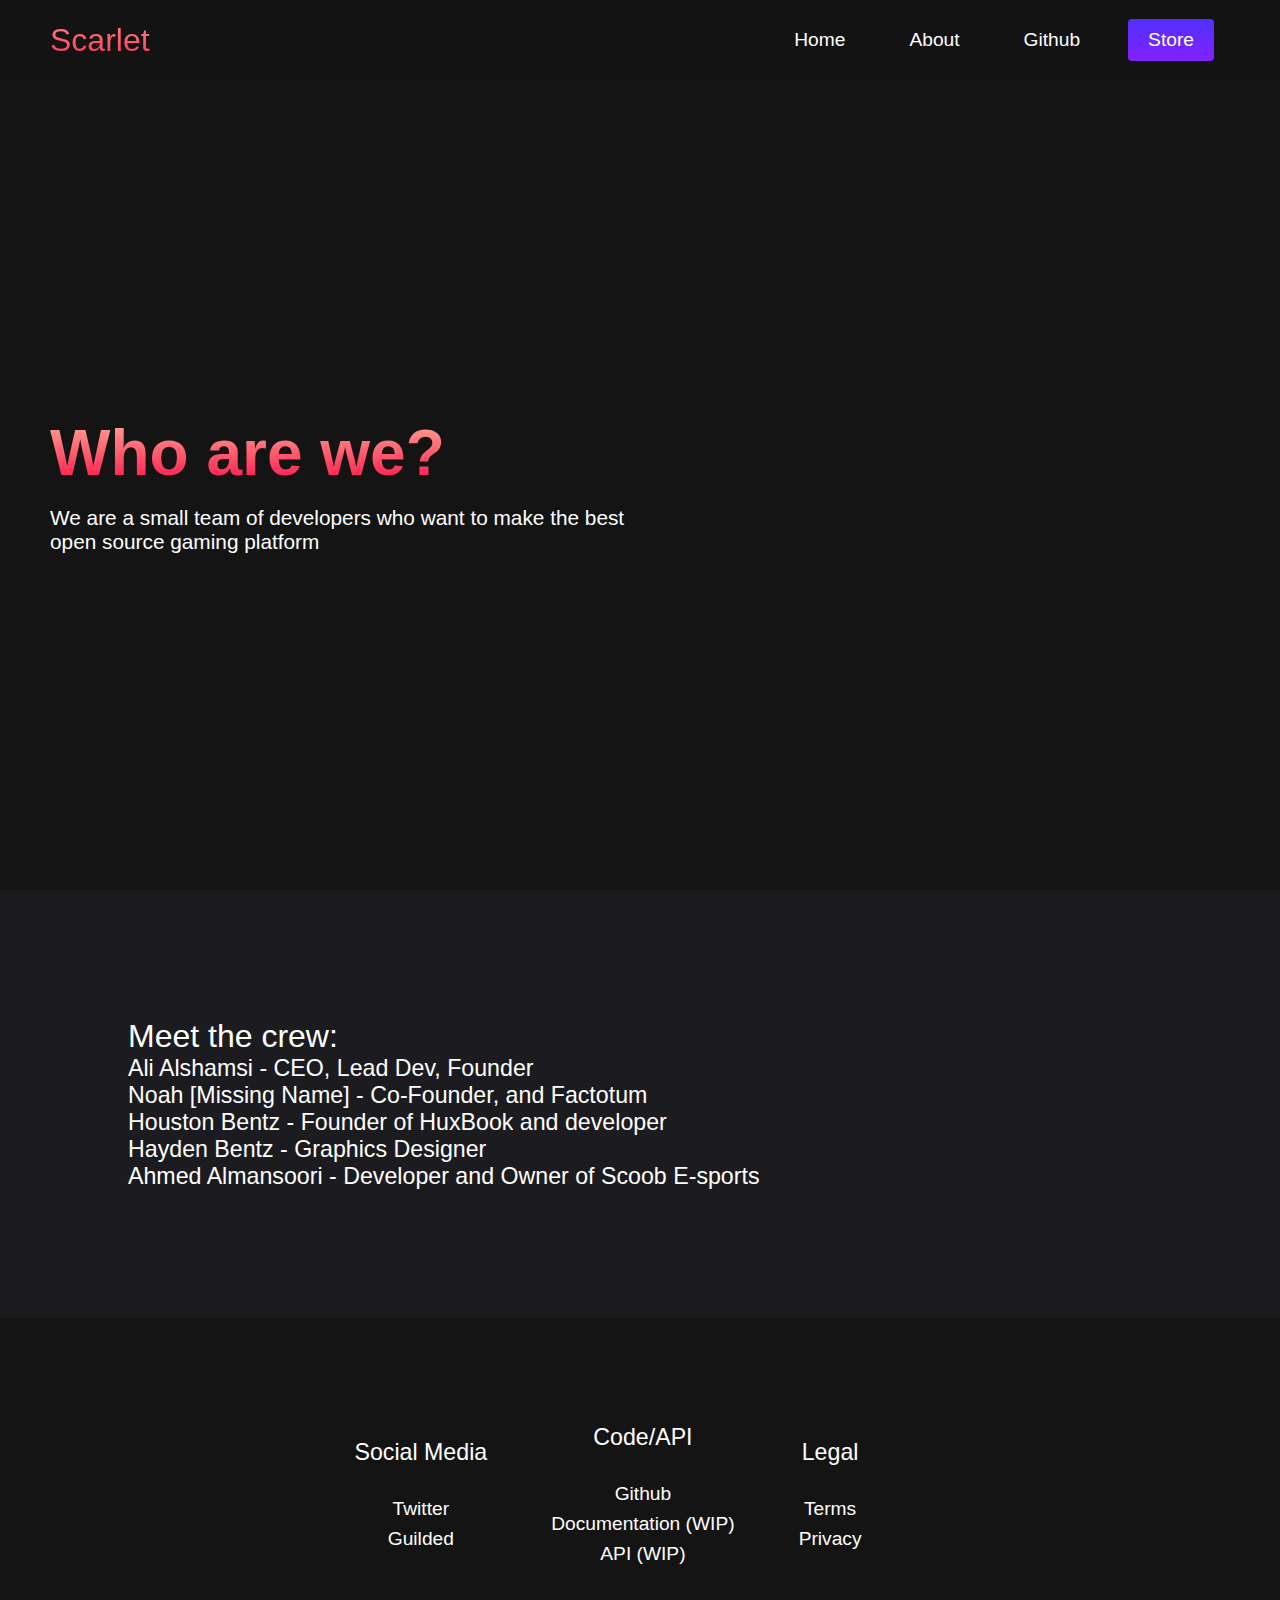
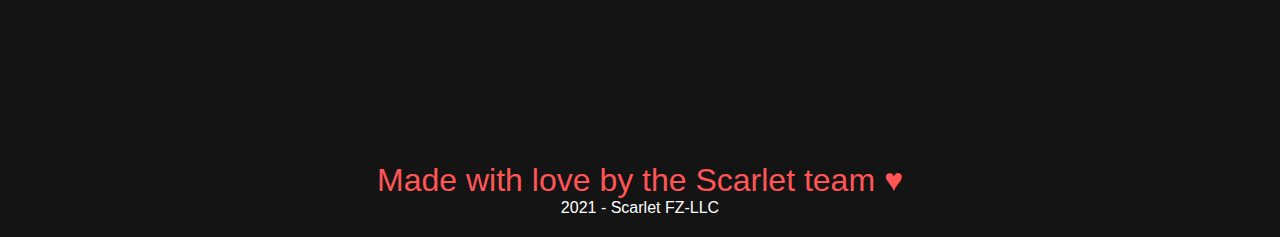
==== about.html @ 64c23b3f "updates" ====
<!DOCTYPE html>
<html lang="en">
<head>
  <meta charset="UTF-8">
  <meta http-equiv="X-UA-Compatible" content="IE=edge">
  <meta name="viewport" content="width=device-width, initial-scale=1.0">
  <title>About us - Scarlet</title>
  <link rel="stylesheet" href="style.css">
  <link rel="shortcut icon" href="Icon.png" type="image/x-icon">
</head>
<body>
  <nav class="navbar">
    <div class="navbarcont">
        <a href="index.html" id="navbarlogo">Scarlet</a>
        <div class="navbartoggle" id="mobile-menu">
            <span class="bar"></span>
            <span class="bar"></span>
            <span class="bar"></span>
        </div>
        <ul class="navbarmenu">
            <li class="navbaritem">
                <a href="/" class="navbarlinks">Home</a>
            </li>
            <li class="navbaritem">
                <a href="/" class="navbarlinks">About</a>
            </li>
            <li class="navbaritem">
                <a href="https://www.github.com/Scarletapp" class="navbarlinks">Github</a>
            </li>
            <li class="navbarbtn">
                <a href="https://scarletapp.github.io/store/" class="button">Store</a>
            </li>
        </ul>
    </div>
</nav>

<div class="main">
  <div class="maincontain">
      <div class="maincontent">
          <h1>Who are we?</h1>
          <p>We are a small team of developers who want to make the best open source gaming platform</p>
      </div>
  </div>
</div>

<div class="crew">
  <div class="crewcontainer">
    <div class="crewcontent">
      <h1>Meet the crew:</h1>
      <h2>Ali Alshamsi - CEO, Lead Dev, Founder</h2>
      <h2>Noah [Missing Name]  - Co-Founder, and Factotum</h2>
      <h2>Houston Bentz - Founder of HuxBook and developer</h2>
      <h2>Hayden Bentz - Graphics Designer</h2>
      <h2>Ahmed Almansoori - Developer and Owner of Scoob E-sports</h2>
    </div>
  </div>
</div>

<footer>
  <div class="footer-container">
      <div class="footer">
          <div class="footer-heading footer-1">
              <h2>Social Media</h2>
              <a href="https://www.twitter.com/scarlet_app">Twitter</a>
              <a href="https://www.guilded.gg/scarletapp">Guilded</a>
          </div>
          <div class="footer-heading footer-1">
              <h2>Code/API</h2>
              <a href="https://www.github.com/scarletapp">Github</a>
              <a href="">Documentation (WIP)</a>
              <a href="">API (WIP)</a>
          </div>
          <div class="footer-heading footer-1">
              <h2>Legal</h2>
              <a href="">Terms</a>
              <a href="">Privacy</a>
          </div>
          
      </div>
  </div>
  <div class="endfoot">
      <h1>Made with love by the Scarlet team ♥</h1>
      <p>2021 - Scarlet FZ-LLC</p>
    </div>
</footer>
  
</div>
</body>
</html>
---- style.css ----
* {
    box-sizing: border-box;
    margin: 0;
    padding: 0;
    font-family: 'Segoe UI', Tahoma, Geneva, Verdana, sans-serif;
    text-decoration: none;
    
}
a
a{
    position: relative;
    z-index: 2;
    color: white;
    text-decoration: none;
}


h1{
    color: white;
    font-size: 2rem;
    font-weight: 400;
}
h2{
    color: white;
    font-size: 1.45rem;
    font-weight: 400;
}

body{
    background: #131311;
}

.navbar{
    background: #131313;
    height: 80px;
    display:flex;
    justify-content: center;
    align-items: center;
    font-size: 1.2rem;
    position: sticky;
    top: 0;
    z-index: 999;
}


.navbarcont{
    display: flex;
    justify-content: space-between;
    height: 80px;
    z-index: 1;
    width: 100%;
    max-width: 100%;
    margin: 0 auto;
    padding: 0 50px
}

#navbarlogo{
    background-color: #ff8177;
    background-image: linear-gradient(to top, #ff0844 0%, #ffb199 100%);
    background-size: 100%;
    -webkit-background-clip: text;
    -moz-background-clip: text;
    -webkit-text-fill-color: transparent;
    -moz-text-fill-color: transparent;
    font-size: 2rem;
    display: flex;
    align-items: center;
    cursor: pointer;
    text-decoration: none;
}

.fa-gem{
    margin-right: 0.5rem;
}

.navbarmenu{
    display: flex;
    align-items: center;
    list-style: none;
    text-align: center;
}

.navbaritem{
    height: 80px;
}

.navbarlinks{
    color:white;
    display: flex;
    align-items: center;
    justify-content: center;
    padding: 0 2rem;
    height: 100%;
    width: auto;
}
.navbarlinks:hover{
    color: #ff8177;
    transition: all 0.1s ease-in;
}

.navbarbtn{
    display: flex;
    justify-content: center;
    align-items: center;
    padding: 0 1rem;
    width: 45%;
    
}


.button{
    display: flex;
    justify-content: center;
    align-items: center;
    text-decoration: none;
    padding: 10px 20px;
    height: 100%;
    width: 100%;
    border: none;
    outline: none;
    border-radius: 4px;
    background: #5c2cfd;
    background-image: linear-gradient(to top, #8222ff 0%, #4f30fd);
    color: white;
}


.button:hover{
    color:#fff;
    background: #825cff;
    transition: all 0.3s ease;
}

/*hero section*/
.main{
    background-color: #141414;
}

.maincontain{
    display: grid;
    grid-template-columns: 1fr 1fr;
    align-items: center;
    justify-self: center;
    margin: 0 auto;
    height: 90vh;
    background-color: #141414;
    z-index: 1;
    width: 100%;
    max-width: 1300px;
    padding: 0 50px;
}

.maincontent h1{
    font-size: 4rem;
    background-color: #ff8177;
    background-image: linear-gradient(to top, #ff0844 0%, #ffb199 100%);
    background-size: 100%;
    font-weight: 700;
    -webkit-background-clip: text;
    -moz-background-clip: text;
    -webkit-text-fill-color: transparent;
    -moz-text-fill-color: transparent;
}

.maincontent h2{
    font-size: 4rem;
    background-color: #ffffff;
    background-size: 100%;
    font-weight: 100%;
    -webkit-background-clip: text;
    -moz-background-clip: text;
    -webkit-text-fill-color: transparent;
    -moz-text-fill-color: transparent;
}

.maincontent h3{
    font-size: 2rem;
    background-color: #ffffff;
    background-size: 100%;
    font-weight: 40;
    -webkit-background-clip: text;
    -moz-background-clip: text;
    -webkit-text-fill-color: transparent;
    -moz-text-fill-color: transparent;
}

.maincontent p{
    margin-top: 1rem;
    font-size: 1.3rem;
    color: #fff;
    text-decoration: none;
}

/*Main2*/
.main2{
    background-color: #141414;
}

.maincontain2{
    display: grid;
    grid-template-columns: 1fr 1fr;
    align-items: center;
    justify-self: center;
    margin: 0 auto;
    height: 90vh;
    background-color: #141414;
    z-index: 1;
    width: 100%;
    max-width: 1300px;
    padding: 0 50px;
}

.maincontent2 h1{
    font-size: 4rem;
    background-color: #ff8177;
    background-image: linear-gradient(to top, #ff0844 0%, #ffb199 100%);
    background-size: 100%;
    font-weight: 100%;
    -webkit-background-clip: text;
    -moz-background-clip: text;
    -webkit-text-fill-color: transparent;
    -moz-text-fill-color: transparent;
}

.maincontent2 h2{
    font-size: 4rem;
    background-color: #ffffff;
    background-size: 100%;
    font-weight: 100%;
    -webkit-background-clip: text;
    -moz-background-clip: text;
    -webkit-text-fill-color: transparent;
    -moz-text-fill-color: transparent;
}


.maincontent2 h3{
    font-size: 2rem;
    background-color: #ffffff;
    background-size: 100%;
    font-weight: 40;
    -webkit-background-clip: text;
    -moz-background-clip: text;
    -webkit-text-fill-color: transparent;
    -moz-text-fill-color: transparent;
}

.maincontent2 p{
    margin-top: 1rem;
    font-size: 1.3rem;
    color: #fff;
    text-decoration: none;
}

.maincontent2 img{
    size: 2px;
    float: right;
    display: flex;
}

/*Main2*/

.mainbutton{
    font-size: 1rem;
    background-image: linear-gradient(to top, #8222ff 0%, #4f30fd);
    padding: 10px 20px;
    border: none;
    border-radius: 4px;
    color: #fff;
    margin-top: 2rem;
    cursor: pointer;
    position: relative;
    transition: all 0.35s;
    outline: none;
    width: auto;
}

.mainbutton a{
    position: relative;
    z-index: 1;
    color: white;
    text-decoration: none;
    width: auto;
}

.mainbutton::after {
    position: absolute;
    content: '';
    top: 0;
    width: 0;
    left: 0;
    height: 100%;
    background: blueviolet;
    transition: all 0.35s;
    border-radius: 4px;
}

.mainbutton:hover{
    color:#fff;
}

.mainbutton:hover::after{
    width: 100%;
}

.prodimg{
    
}

.crew{
    background: #1c1c20;
}

.crewcontainer{
    padding: 10%;
    padding-left: 10%;
    padding-right: 10%;
    justify-content: center;
}

.crewcontent .h1{
    color: white;
    font-size: 2rem;
    font-weight: 400;
    padding: 0 100px 100px;
}
.crewcontent .h2{
    color: white;
    font-size: 2rem;
    font-weight: 300;
    padding: 0 100px 100px;
}
.crewcontent .p{
    color: white;
    font-size: 2rem;
    font-weight: 300;
    padding: 0 100px 100px;
}


/*footer*/
.footer-container{
    background-color:transparent;
    border: white;
    padding-bottom: 4rem;
    background-color: #141414;

}

.footer{
    width: 80%;
    height: 40vh;
    background-color: transparent;
    color: rgb(0, 0, 0);
    background-color: #141414;
    display: flex;
    justify-content: center;
    flex-wrap: wrap;
    margin: 0 auto;
    align-items: center;
}


.footer-heading{
    display: flex;
    flex-direction: column;
    margin-right: 4rem;
    text-align: center;
    font-size: 1.2rem;
    font-weight: 40%;
}

.footer-heading h2{
    margin-bottom: 2rem;
}

.footer-heading a{
    color: white;
    text-decoration: none;
    margin-bottom: 0.5rem;
}

.footer-heading a:hover{
    color: rgb(177, 59, 29);
    transition: 0.3s ease-out;
}

.endfoot{
    justify-content: center;
    padding: 20px;
    align-items: center;
    text-align: center;
    background-color: #141414;
    
}
.endfoot h1{
    color: rgb(255, 85, 85);
    justify-content: center;

}

.endfoot p{
    text-align: center;
    color: white;
}
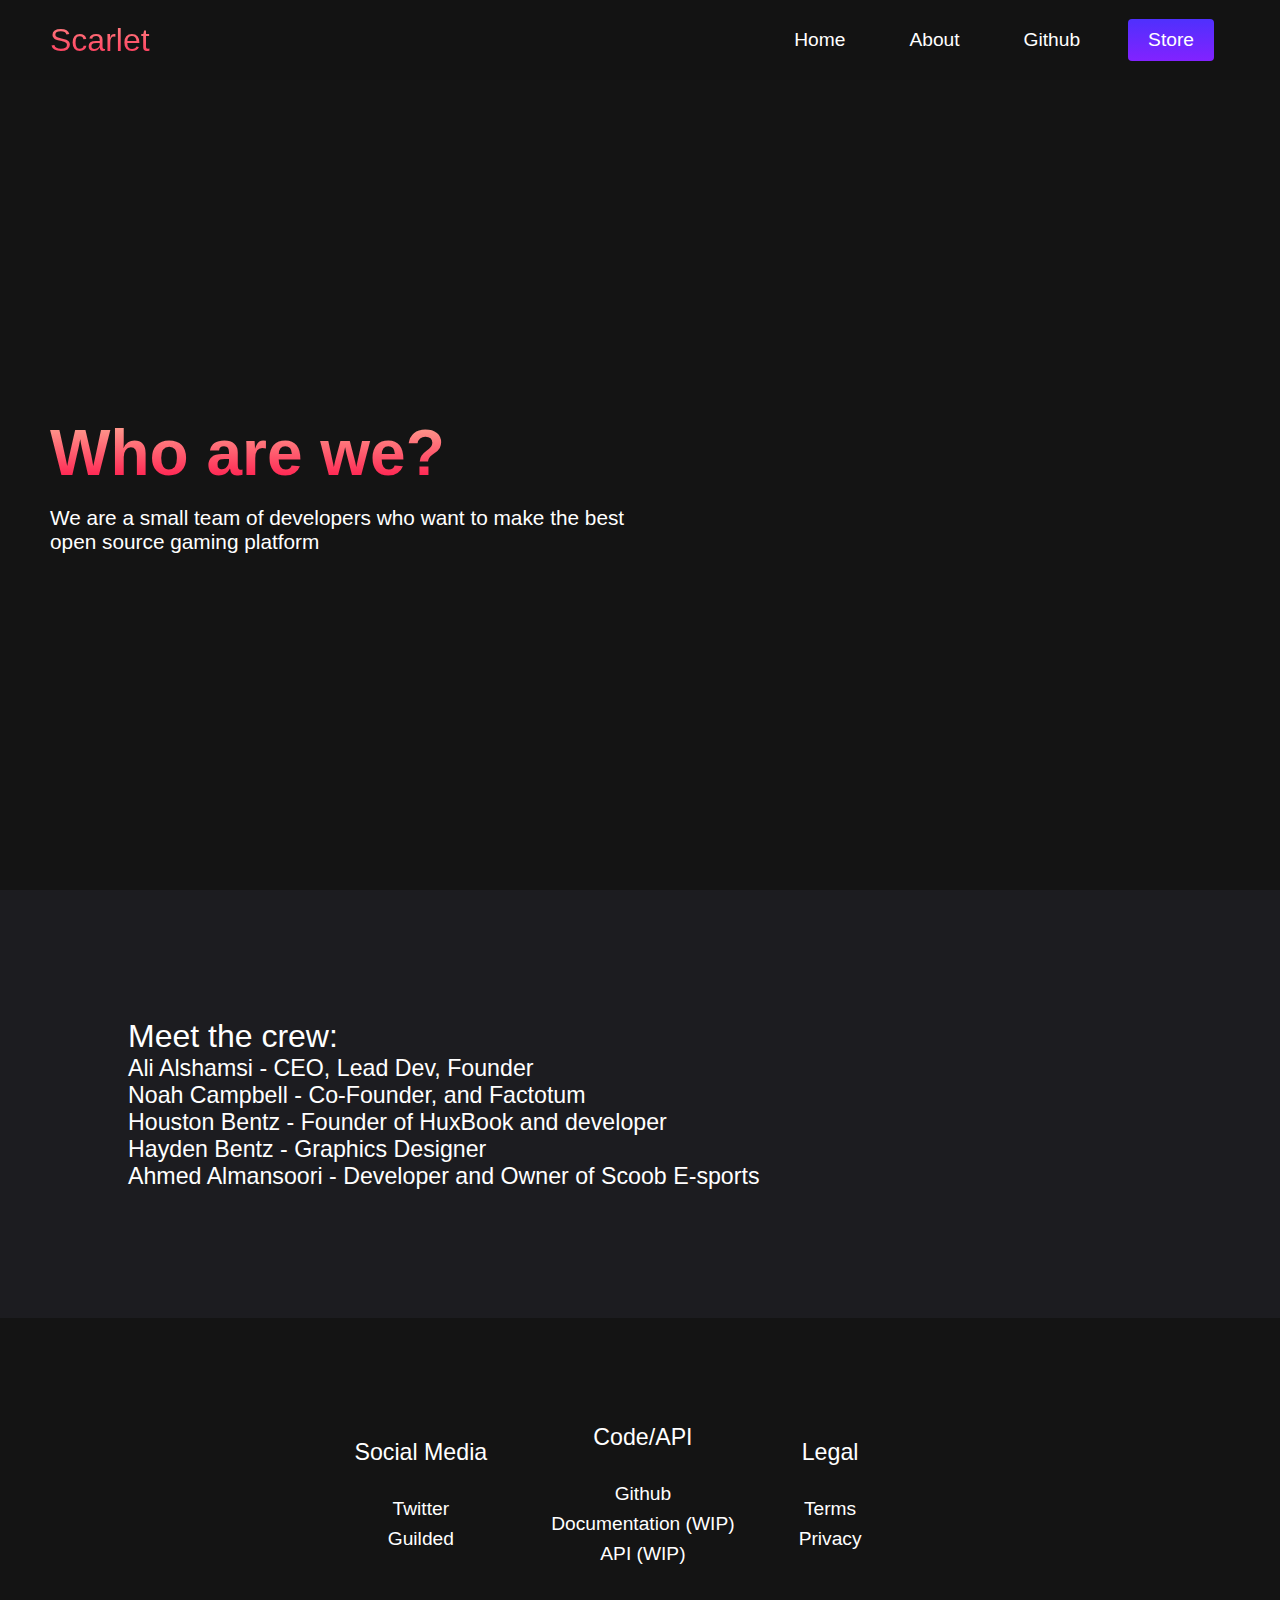
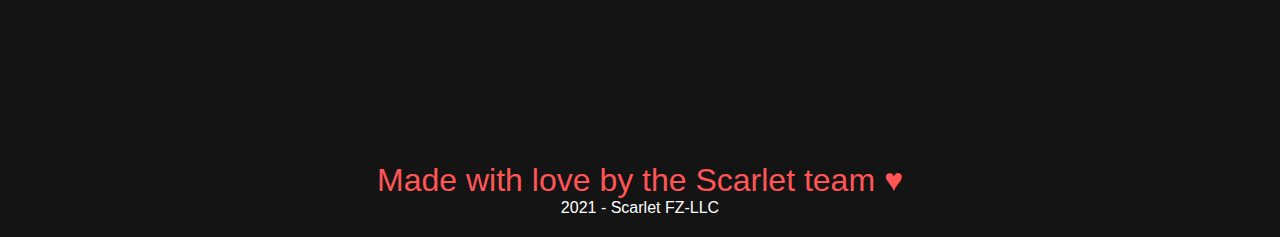
==== commit fd0a7de8: "Update about.html" ====
--- a/about.html
+++ b/about.html
@@ -48,7 +48,7 @@
     <div class="crewcontent">
       <h1>Meet the crew:</h1>
       <h2>Ali Alshamsi - CEO, Lead Dev, Founder</h2>
-      <h2>Noah [Missing Name]  - Co-Founder, and Factotum</h2>
+      <h2>Noah Campbell - Co-Founder, and Factotum</h2>
       <h2>Houston Bentz - Founder of HuxBook and developer</h2>
       <h2>Hayden Bentz - Graphics Designer</h2>
       <h2>Ahmed Almansoori - Developer and Owner of Scoob E-sports</h2>
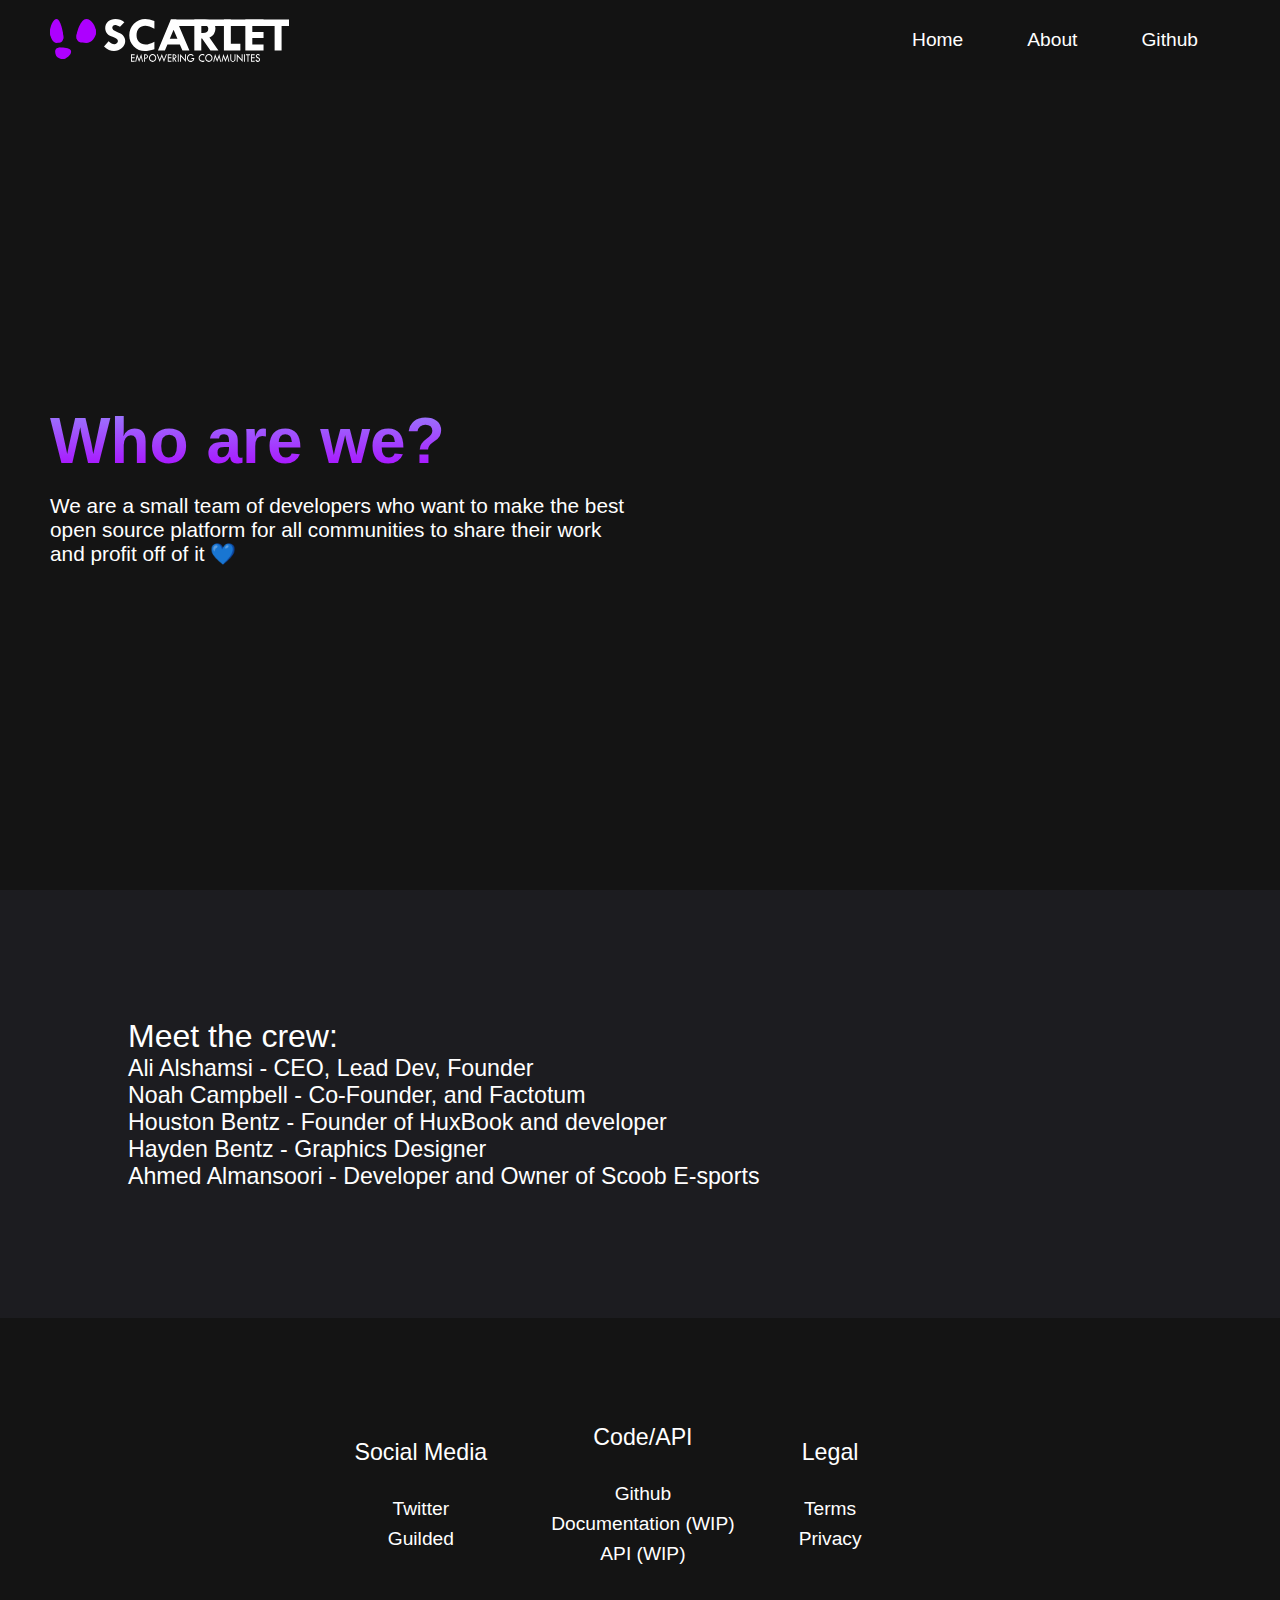
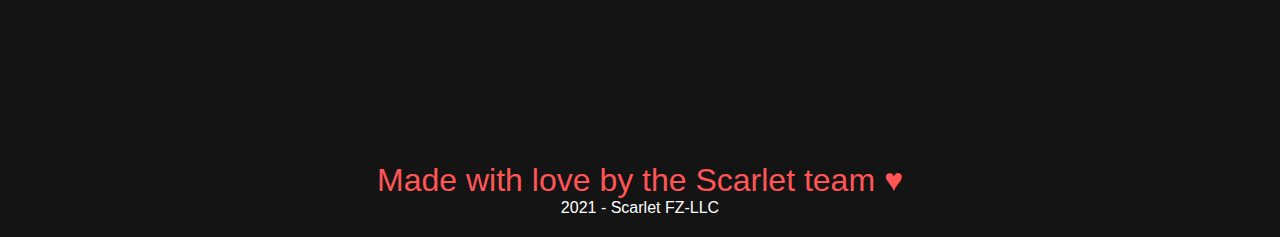
==== commit 4cb2cc67: "New website update and rebrand" ====
--- a/about.html
+++ b/about.html
@@ -11,7 +11,7 @@
 <body>
   <nav class="navbar">
     <div class="navbarcont">
-        <a href="index.html" id="navbarlogo">Scarlet</a>
+        <a href="index.html" id="navbarlogo"><img src="small icon.svg" alt=""></a>
         <div class="navbartoggle" id="mobile-menu">
             <span class="bar"></span>
             <span class="bar"></span>
@@ -27,9 +27,6 @@
             <li class="navbaritem">
                 <a href="https://www.github.com/Scarletapp" class="navbarlinks">Github</a>
             </li>
-            <li class="navbarbtn">
-                <a href="https://scarletapp.github.io/store/" class="button">Store</a>
-            </li>
         </ul>
     </div>
 </nav>
@@ -38,7 +35,7 @@
   <div class="maincontain">
       <div class="maincontent">
           <h1>Who are we?</h1>
-          <p>We are a small team of developers who want to make the best open source gaming platform</p>
+          <p>We are a small team of developers who want to make the best open source platform for all communities to share their work and profit off of it 💙</p>
       </div>
   </div>
 </div>
--- a/style.css
+++ b/style.css
@@ -55,14 +55,15 @@
 }
 
 #navbarlogo{
-    background-color: #ff8177;
-    background-image: linear-gradient(to top, #ff0844 0%, #ffb199 100%);
-    background-size: 100%;
-    -webkit-background-clip: text;
-    -moz-background-clip: text;
-    -webkit-text-fill-color: transparent;
-    -moz-text-fill-color: transparent;
-    font-size: 2rem;
+    background-color: #AD00FF;
+    background-image: linear-gradient(to top, #00A3FF 0%, #9888FC 100%);
+    background-size: 100%;
+    -webkit-background-clip: text;
+    -moz-background-clip: text;
+    -webkit-text-fill-color: transparent;
+    -moz-text-fill-color: transparent;
+    font-size: 2rem;
+    paddingtop: 15px;
     display: flex;
     align-items: center;
     cursor: pointer;
@@ -94,7 +95,7 @@
     width: auto;
 }
 .navbarlinks:hover{
-    color: #ff8177;
+    color: #8222ff;
     transition: all 0.1s ease-in;
 }
 
@@ -152,8 +153,8 @@
 
 .maincontent h1{
     font-size: 4rem;
-    background-color: #ff8177;
-    background-image: linear-gradient(to top, #ff0844 0%, #ffb199 100%);
+    background-color: #00A3FF;
+    background-image: linear-gradient(to top, #AD00FF 0%, #9888FC 100%);
     background-size: 100%;
     font-weight: 700;
     -webkit-background-clip: text;
@@ -212,8 +213,8 @@
 
 .maincontent2 h1{
     font-size: 4rem;
-    background-color: #ff8177;
-    background-image: linear-gradient(to top, #ff0844 0%, #ffb199 100%);
+    background-color: #00A3FF;
+    background-image: linear-gradient(to top, #AD00FF 0%, #9888FC 100%);
     background-size: 100%;
     font-weight: 100%;
     -webkit-background-clip: text;
@@ -252,11 +253,6 @@
     text-decoration: none;
 }
 
-.maincontent2 img{
-    size: 2px;
-    float: right;
-    display: flex;
-}
 
 /*Main2*/
 
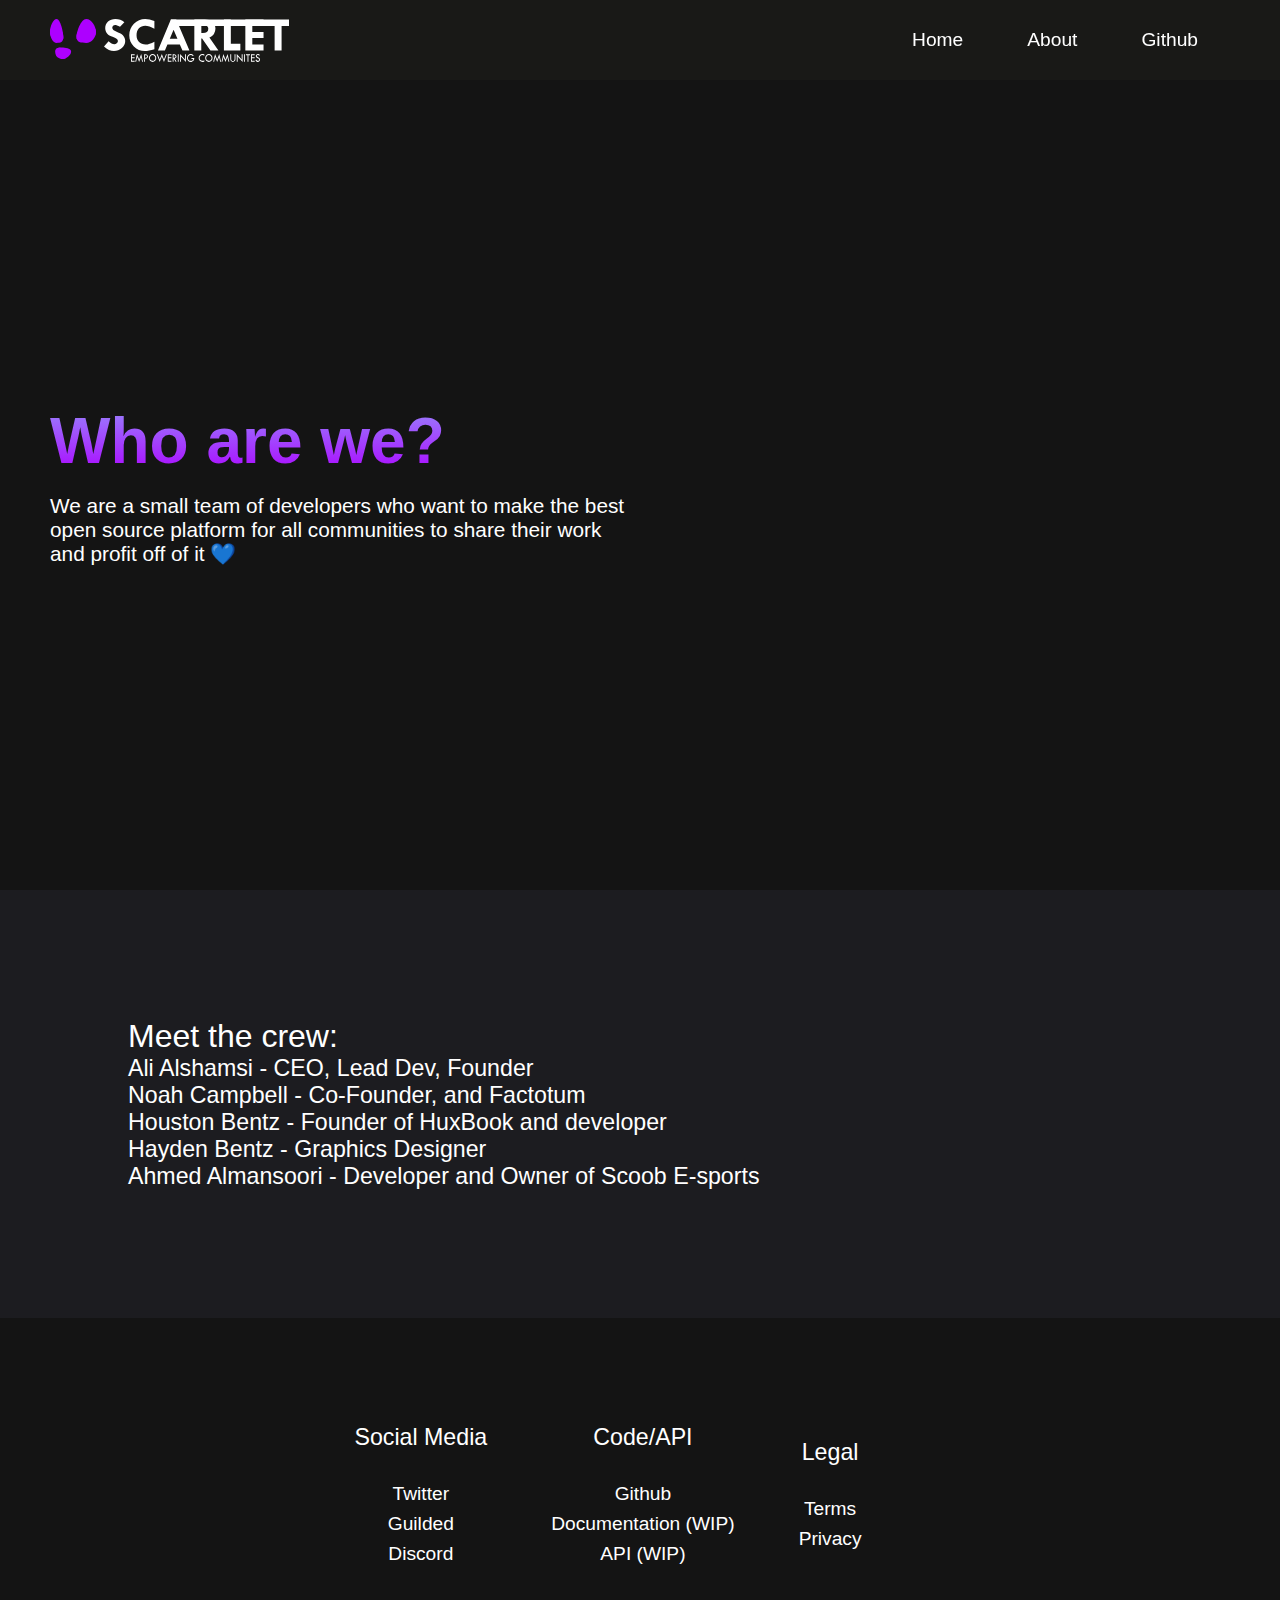
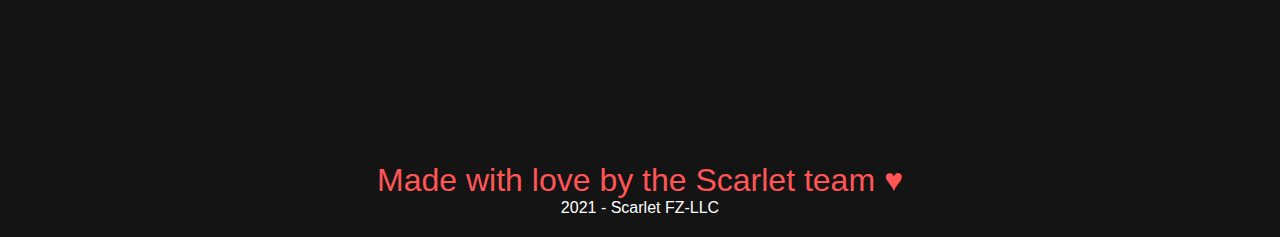
==== commit 0fd8384b: "Update about.html" ====
--- a/about.html
+++ b/about.html
@@ -58,8 +58,9 @@
       <div class="footer">
           <div class="footer-heading footer-1">
               <h2>Social Media</h2>
-              <a href="https://www.twitter.com/scarlet_app">Twitter</a>
+              <a href="https://www.twitter.com/scarlethq_">Twitter</a>
               <a href="https://www.guilded.gg/scarletapp">Guilded</a>
+              <a href="https://www.discord.gg/AvHKDskHdM">Discord</a>
           </div>
           <div class="footer-heading footer-1">
               <h2>Code/API</h2>
--- a/style.css
+++ b/style.css
@@ -31,7 +31,7 @@
 }
 
 .navbar{
-    background: #131313;
+    background: #27272750;
     height: 80px;
     display:flex;
     justify-content: center;
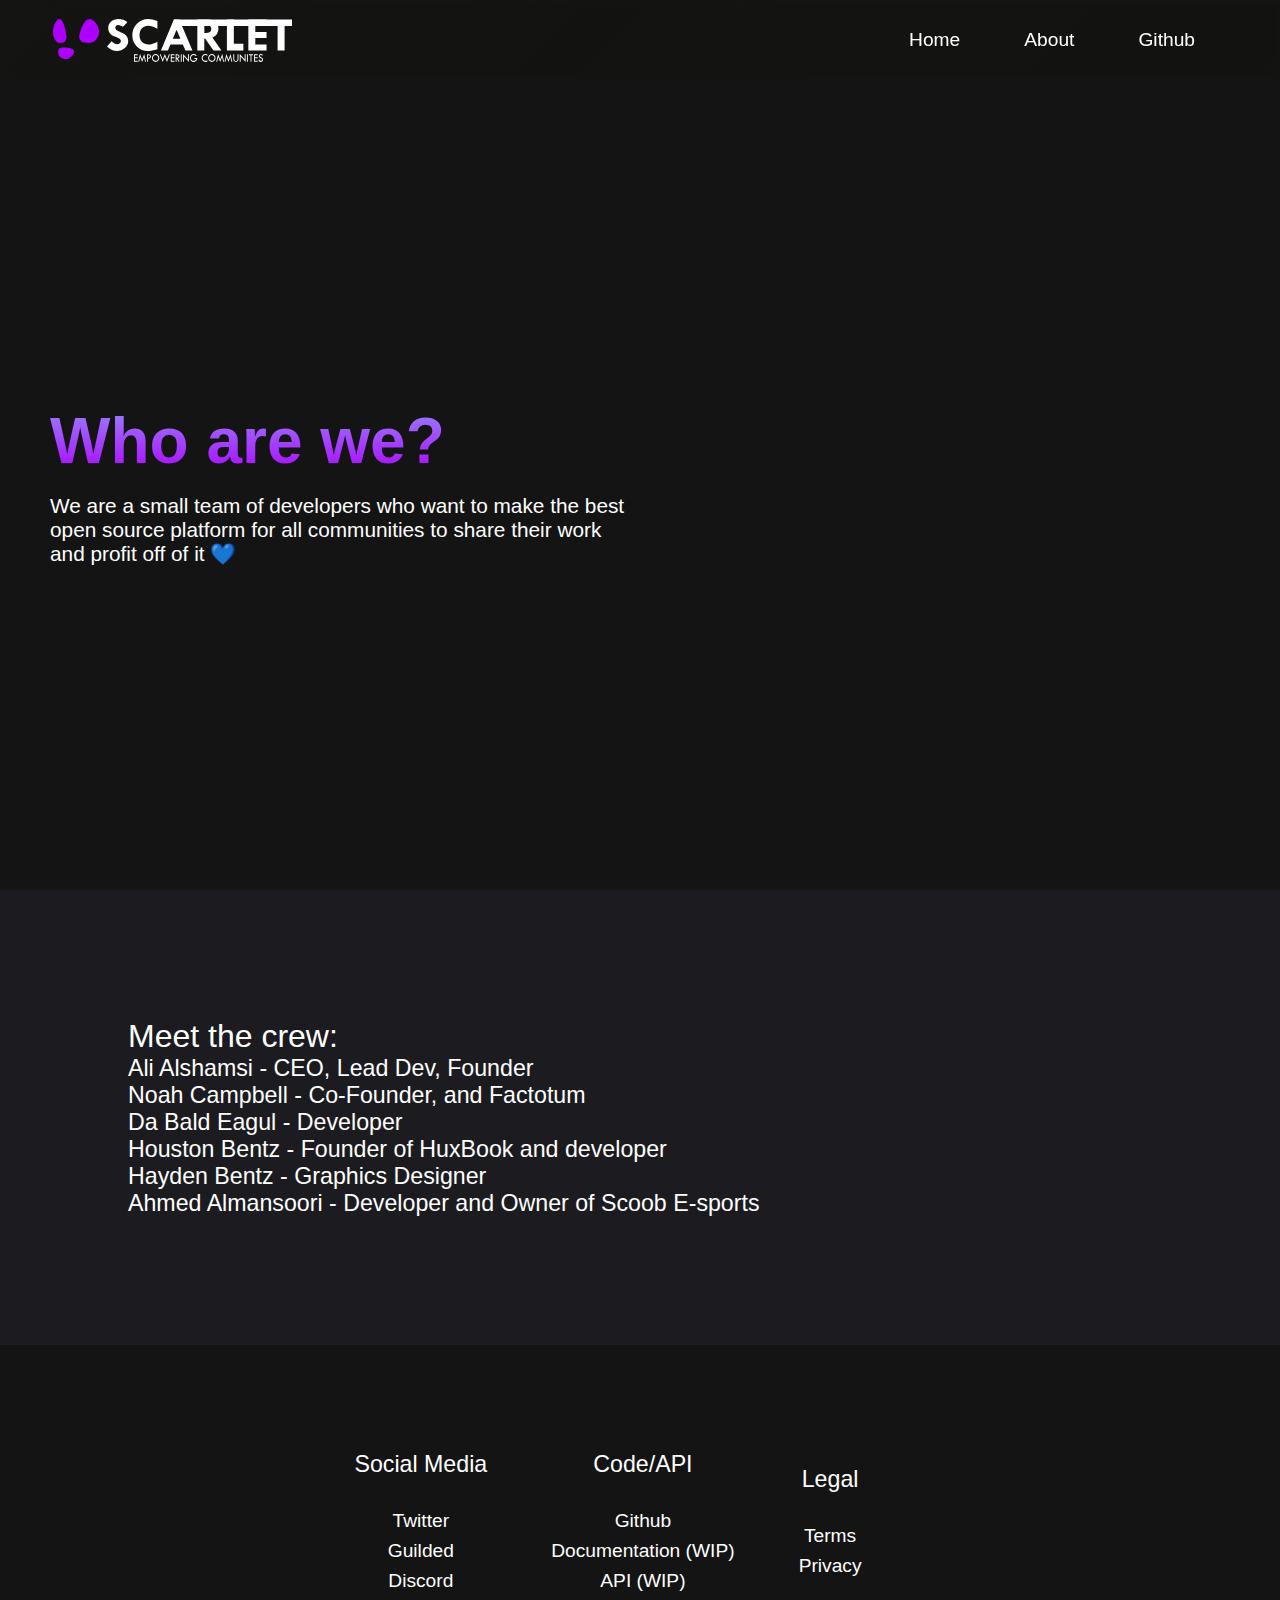
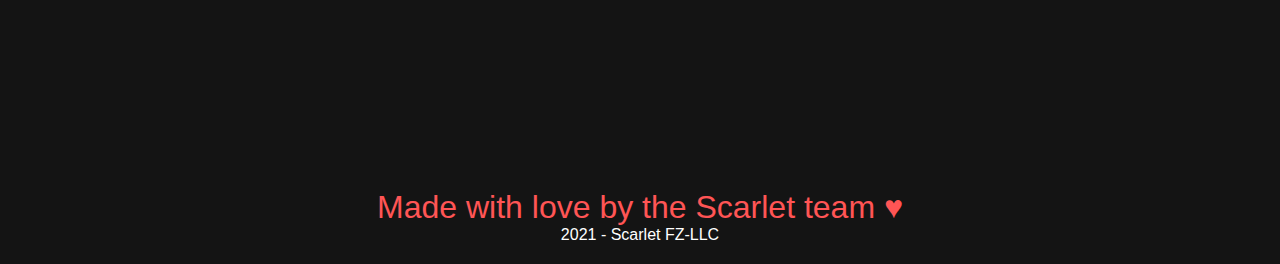
==== commit b9c6f2c8: "a" ====
--- a/about.html
+++ b/about.html
@@ -46,6 +46,7 @@
       <h1>Meet the crew:</h1>
       <h2>Ali Alshamsi - CEO, Lead Dev, Founder</h2>
       <h2>Noah Campbell - Co-Founder, and Factotum</h2>
+      <h2>Da Bald Eagul - Developer</h2>
       <h2>Houston Bentz - Founder of HuxBook and developer</h2>
       <h2>Hayden Bentz - Graphics Designer</h2>
       <h2>Ahmed Almansoori - Developer and Owner of Scoob E-sports</h2>
--- a/style.css
+++ b/style.css
@@ -31,7 +31,10 @@
 }
 
 .navbar{
-    background: #27272750;
+    background: linear-gradient(135deg, rgba(26, 26, 26, 0.1), rgba(255, 255, 255, 0));
+    backdrop-filter: blur(10px);
+    -webkit-backdrop-filter: blur(10px);
+    border: solid rgba(128, 128, 128, 0.014);
     height: 80px;
     display:flex;
     justify-content: center;
@@ -135,6 +138,7 @@
 /*hero section*/
 .main{
     background-color: #141414;
+    width: 100%;
 }
 
 .maincontain{
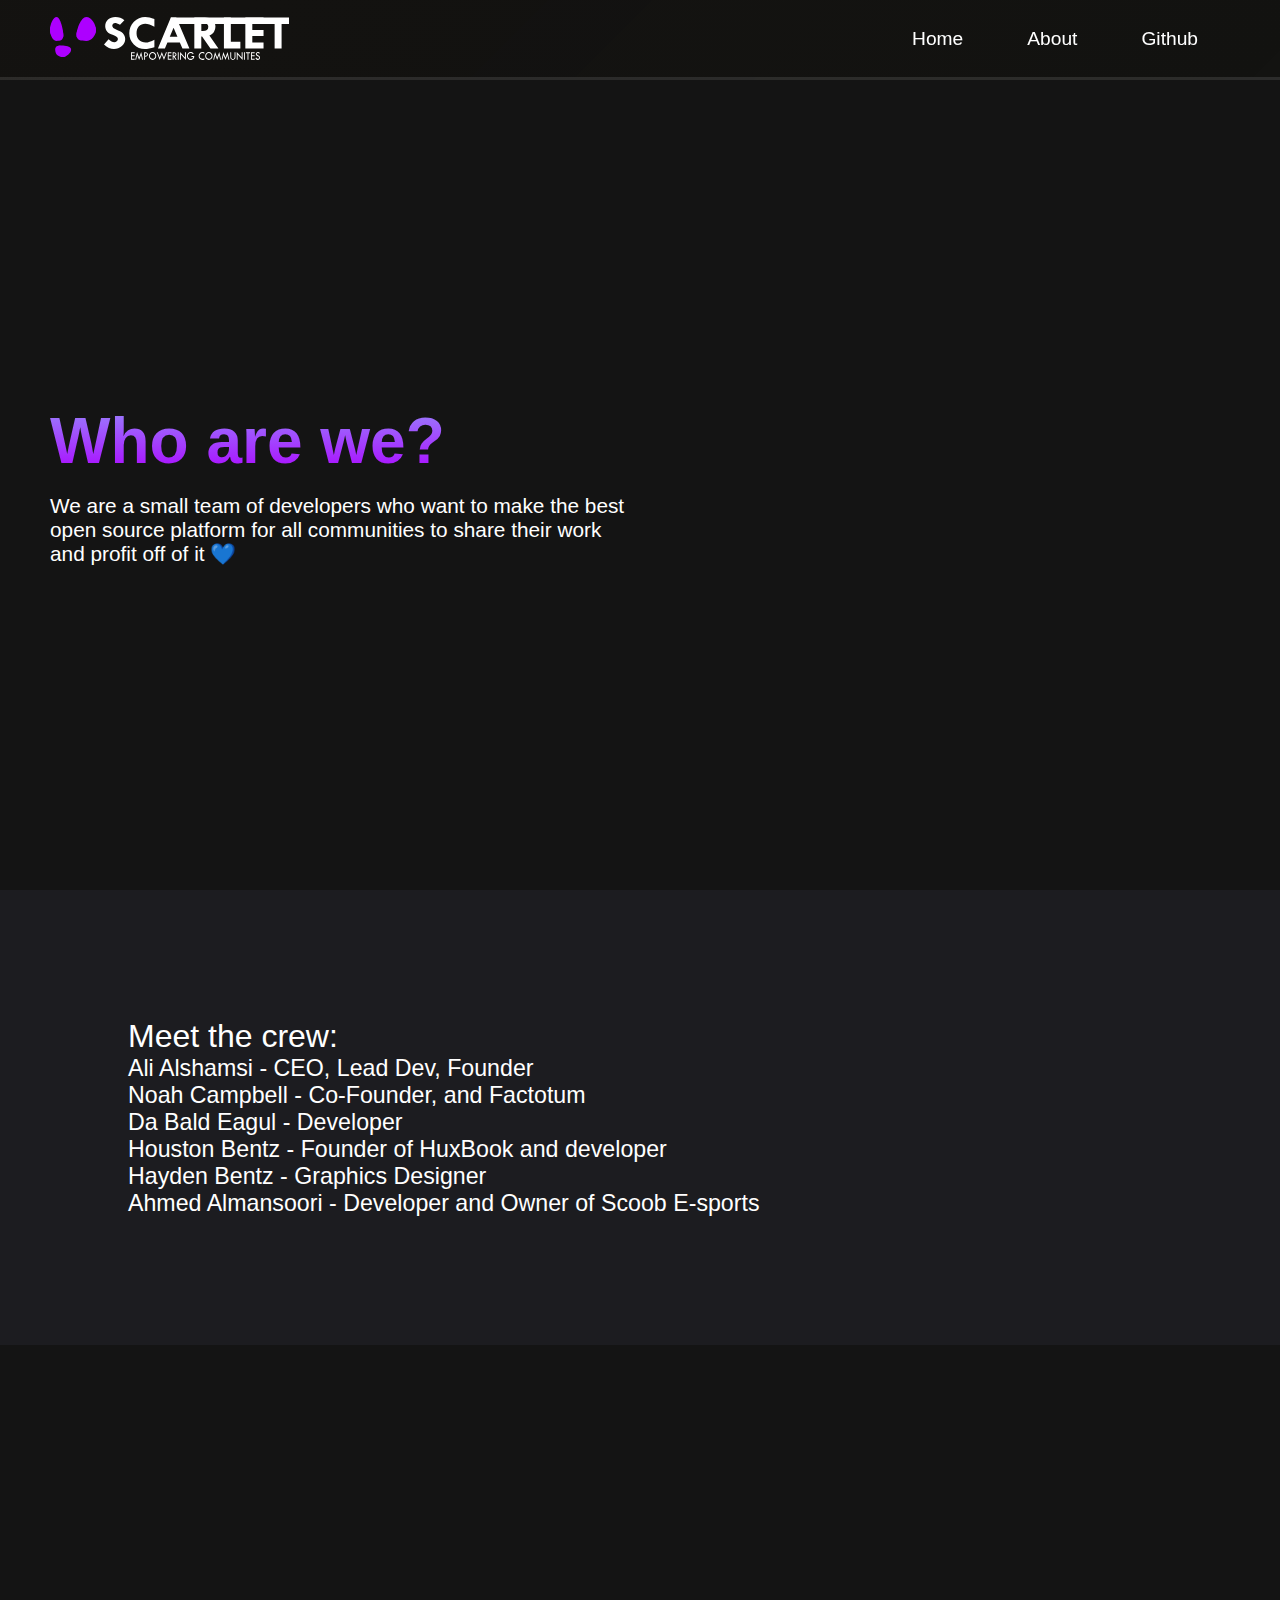
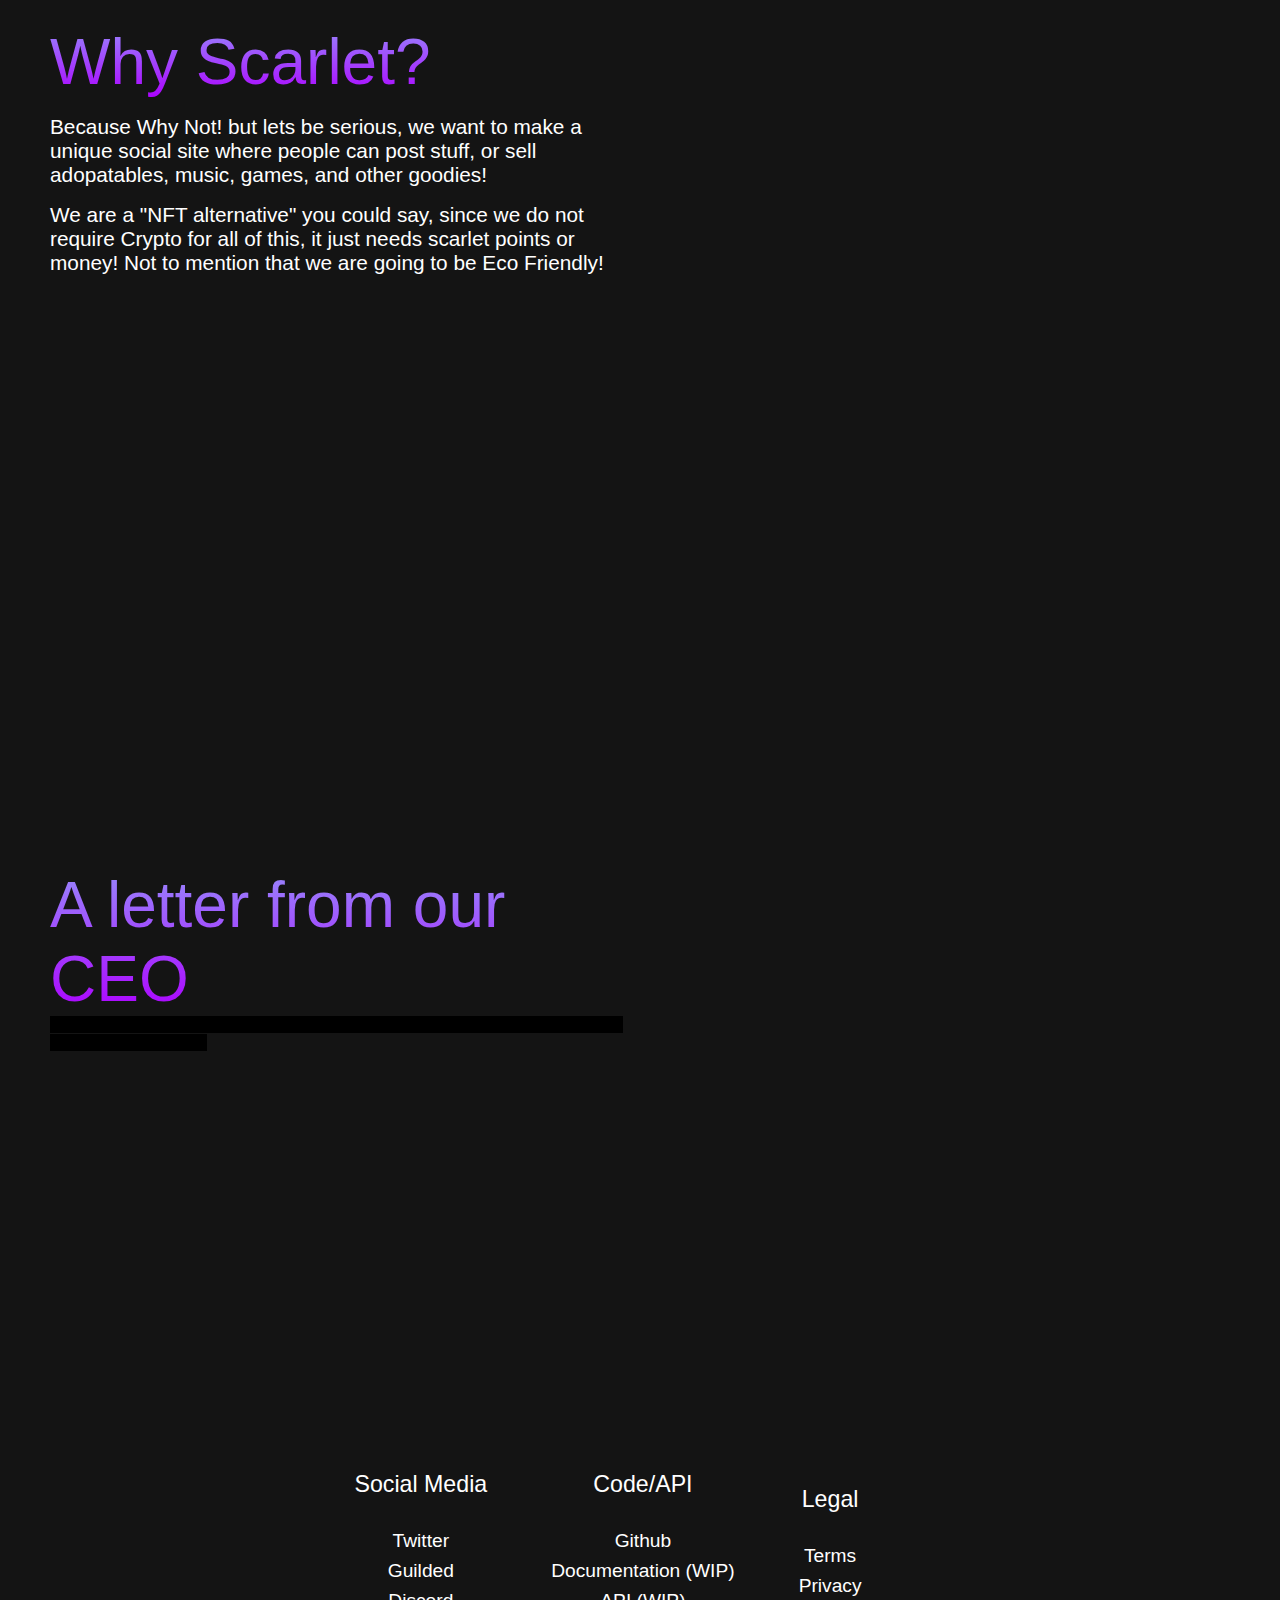
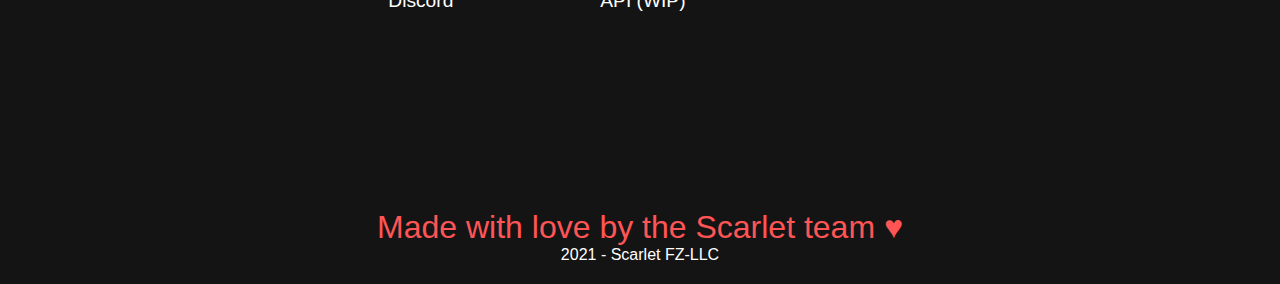
==== commit a6a9be9e: "Updated NavBar Design and added a couple of things in the about page" ====
--- a/about.html
+++ b/about.html
@@ -6,7 +6,7 @@
   <meta name="viewport" content="width=device-width, initial-scale=1.0">
   <title>About us - Scarlet</title>
   <link rel="stylesheet" href="style.css">
-  <link rel="shortcut icon" href="Icon.png" type="image/x-icon">
+  <link rel="shortcut icon" href="logo.png" type="image/x-icon">
 </head>
 <body>
   <nav class="navbar">
@@ -54,6 +54,25 @@
   </div>
 </div>
 
+<div class="main">
+    <div class="maincontain2">
+        <div class="maincontent2">
+            <h1>Why Scarlet?</h1>
+            <p>Because Why Not! but lets be serious, we want to make a unique social site where people can post stuff, or sell adopatables, music, games, and other goodies!</p>
+            <p>We are a "NFT alternative" you could say, since we do not require Crypto for all of this, it just needs scarlet points or money! Not to mention that we are going to be Eco Friendly!</p>
+        </div>
+    </div>
+  </div>
+
+  <div class="main">
+    <div class="maincontain2">
+        <div class="maincontent2">
+            <h1>A letter from our CEO</h1>
+            <span class="spoiler">Once scarlet gets released, use the code: LAUNCH to earn 100$ worth of scarlet points ~ Planet Junkie</span>
+        </div>
+    </div>
+  </div>
+
 <footer>
   <div class="footer-container">
       <div class="footer">
--- a/style.css
+++ b/style.css
@@ -31,10 +31,10 @@
 }
 
 .navbar{
-    background: linear-gradient(135deg, rgba(26, 26, 26, 0.1), rgba(255, 255, 255, 0));
+    background: linear-gradient(135deg, rgba(24, 12, 12, 0.1), rgba(255, 255, 255, 0));
     backdrop-filter: blur(10px);
     -webkit-backdrop-filter: blur(10px);
-    border: solid rgba(128, 128, 128, 0.014);
+    border-bottom: solid rgba(128, 128, 128, 0.233);
     height: 80px;
     display:flex;
     justify-content: center;
@@ -208,7 +208,7 @@
     justify-self: center;
     margin: 0 auto;
     height: 90vh;
-    background-color: #141414;
+    
     z-index: 1;
     width: 100%;
     max-width: 1300px;
@@ -257,6 +257,16 @@
     text-decoration: none;
 }
 
+.spoiler{ 
+    color: black; 
+    background-color:black;
+    font-size: 1rem;
+  }
+  
+.spoiler:hover{
+    animation: ease-in;
+    color: white;
+}
 
 /*Main2*/
 
@@ -303,10 +313,6 @@
     width: 100%;
 }
 
-.prodimg{
-    
-}
-
 .crew{
     background: #1c1c20;
 }
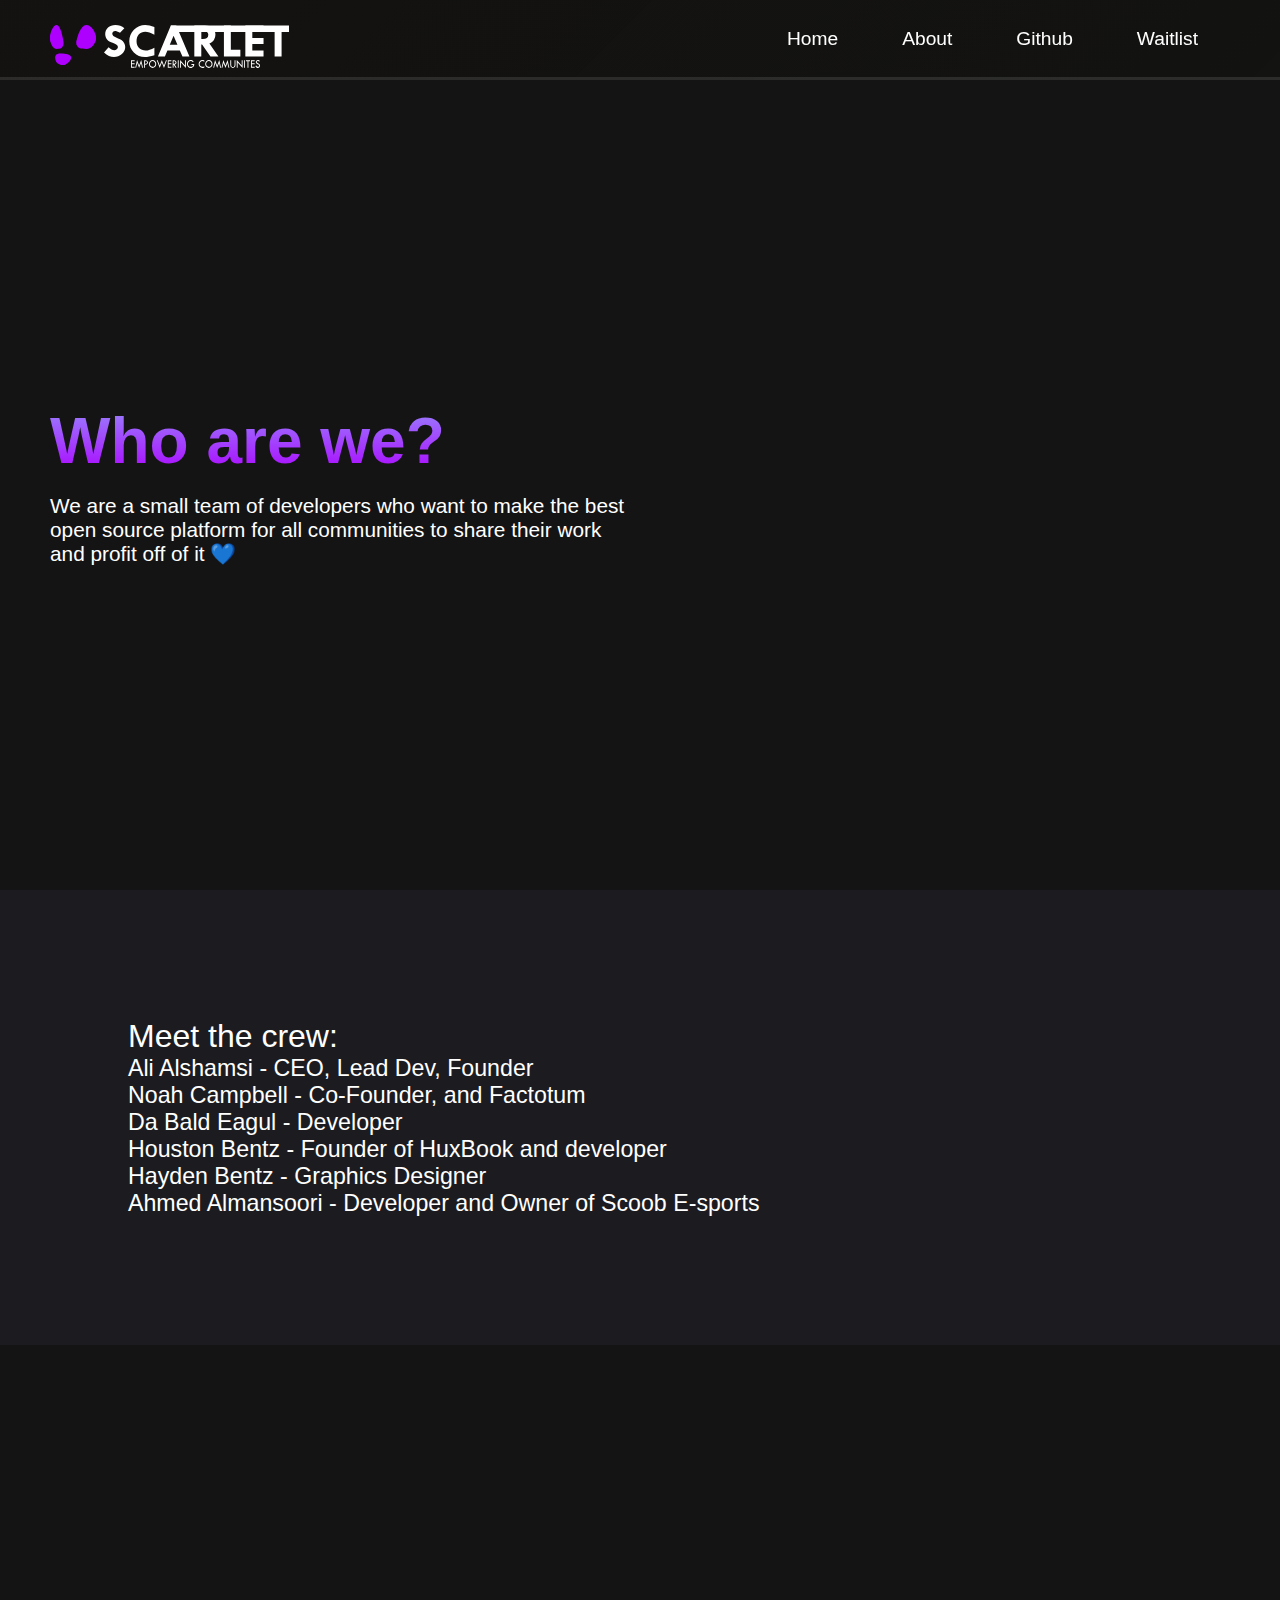
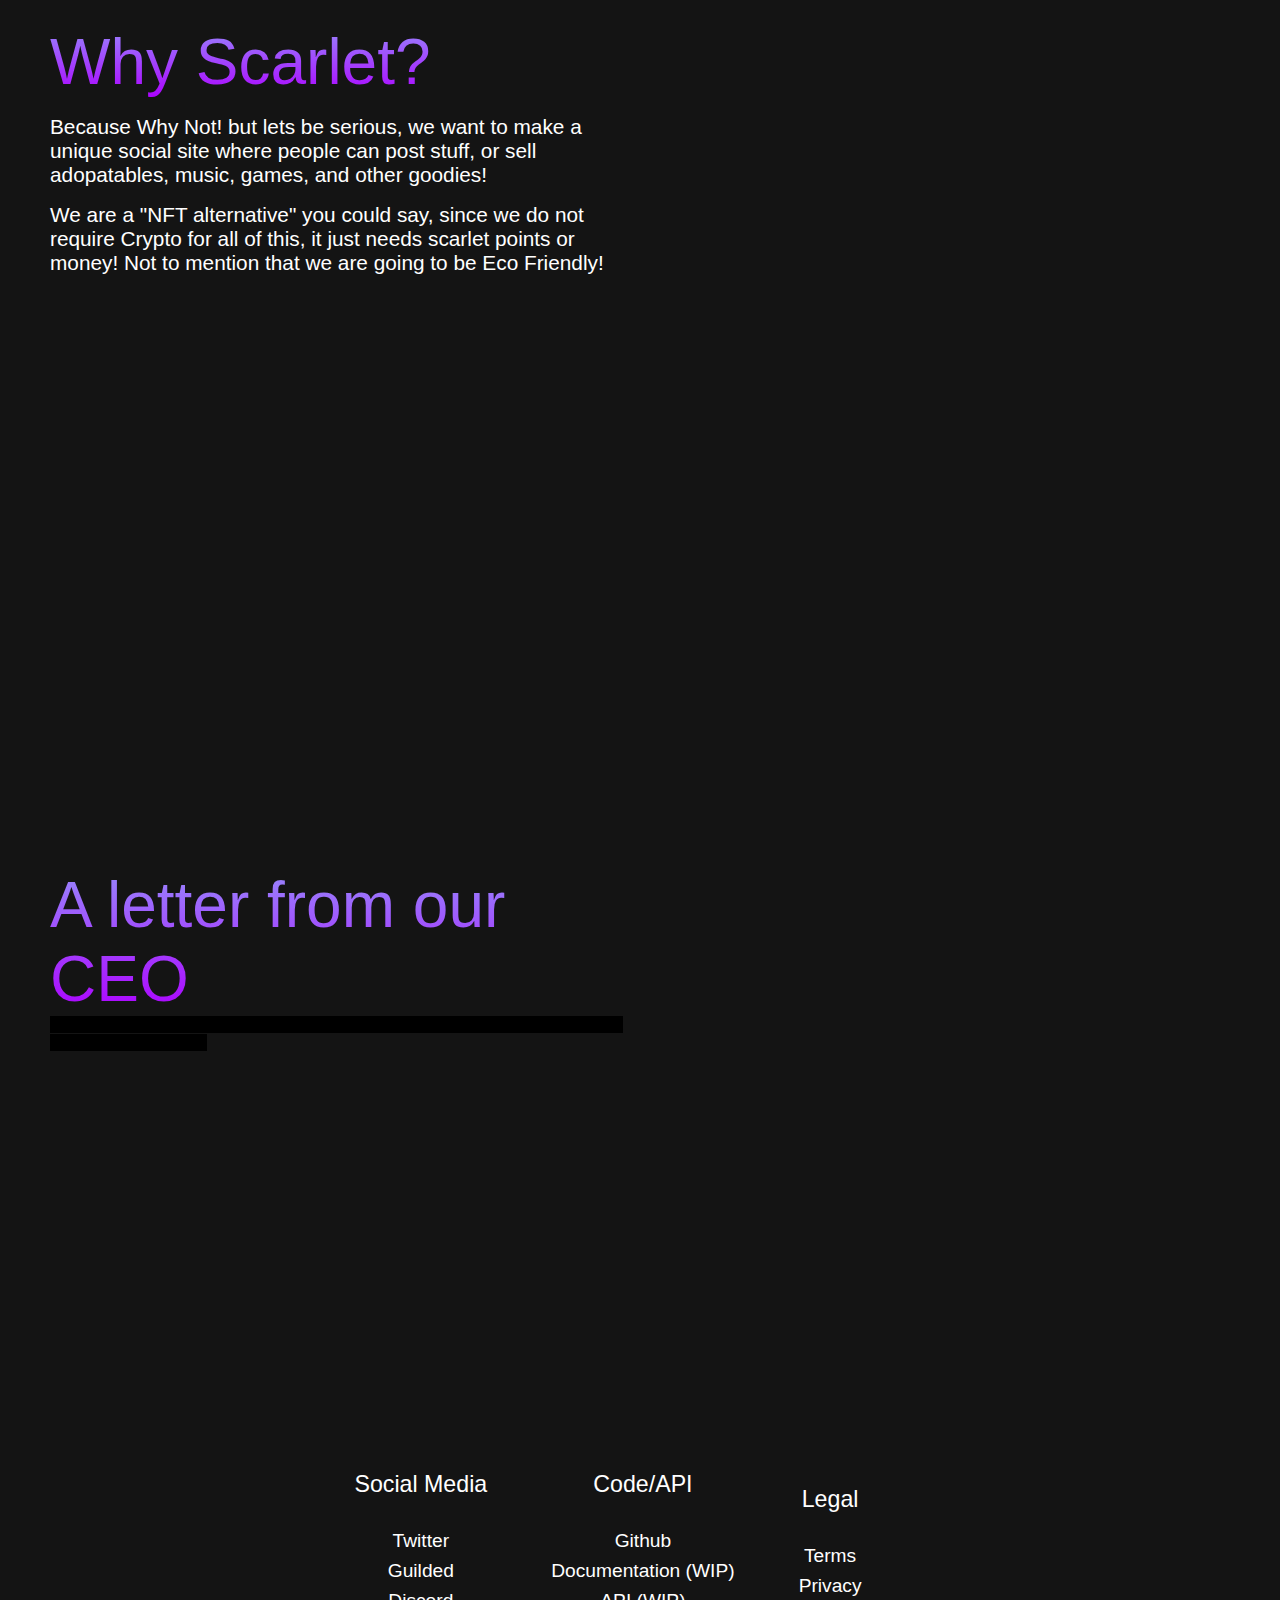
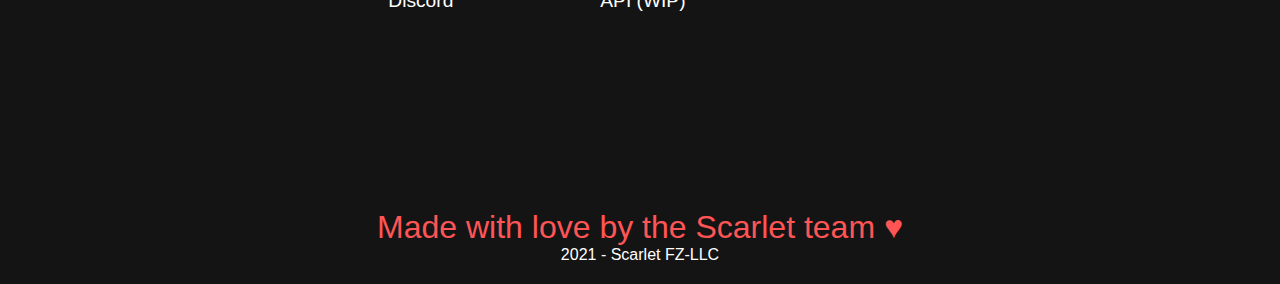
==== commit d72deef9: "new scroll bar" ====
--- a/about.html
+++ b/about.html
@@ -27,6 +27,9 @@
             <li class="navbaritem">
                 <a href="https://www.github.com/Scarletapp" class="navbarlinks">Github</a>
             </li>
+            <li class="navbaritem">
+                <a href="https://scarletapp.github.io/waitlist/" class="navbarlinks">Waitlist</a>
+            </li>  
         </ul>
     </div>
 </nav>
--- a/style.css
+++ b/style.css
@@ -5,8 +5,21 @@
     font-family: 'Segoe UI', Tahoma, Geneva, Verdana, sans-serif;
     text-decoration: none;
     
-}
-a
+    
+}
+
+::-webkit-scrollbar{
+    width: 10px;
+}
+::-webkit-scrollbar-track{
+    color: #09090a;
+    border-radius: 5px;
+}
+::-webkit-scrollbar-thumb{
+    background-color: rgb(48, 48, 48);
+    border-radius: 5px;
+}
+
 a{
     position: relative;
     z-index: 2;
@@ -66,7 +79,7 @@
     -webkit-text-fill-color: transparent;
     -moz-text-fill-color: transparent;
     font-size: 2rem;
-    paddingtop: 15px;
+    padding-top: 15px;
     display: flex;
     align-items: center;
     cursor: pointer;
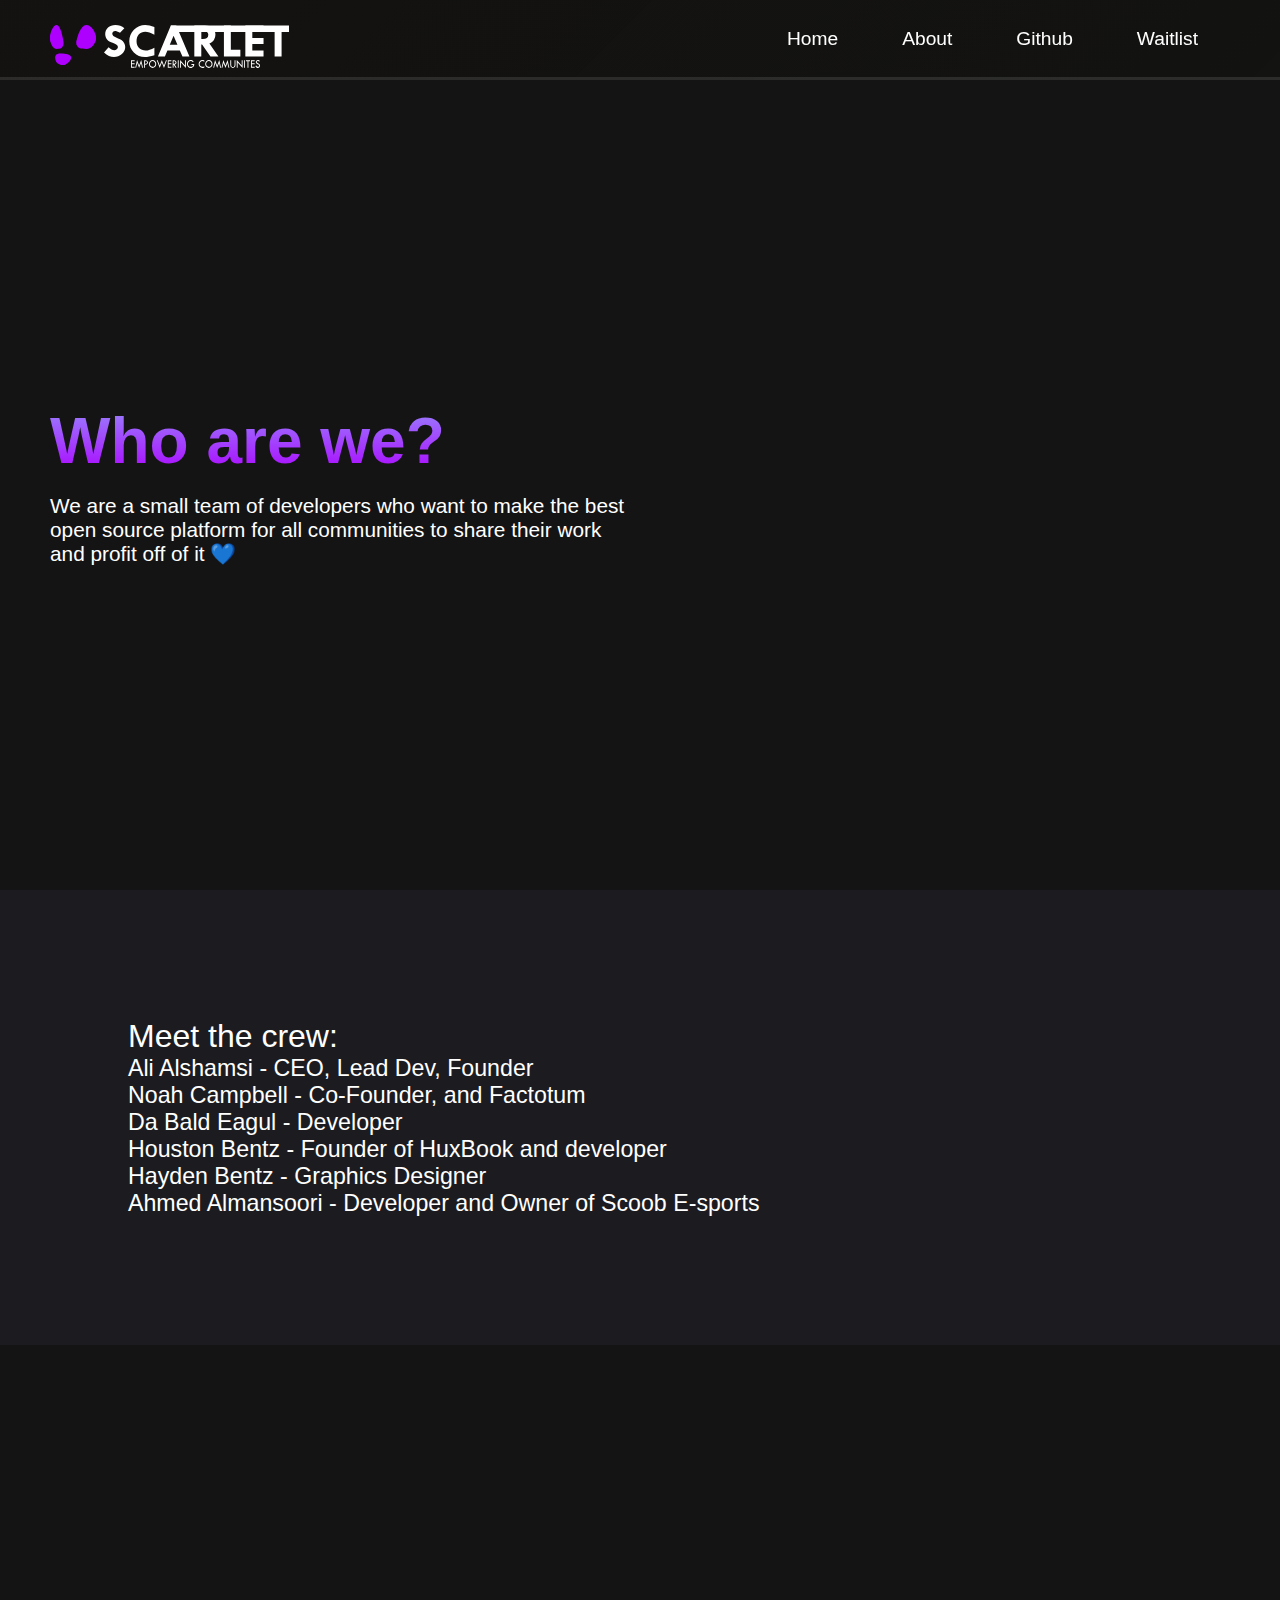
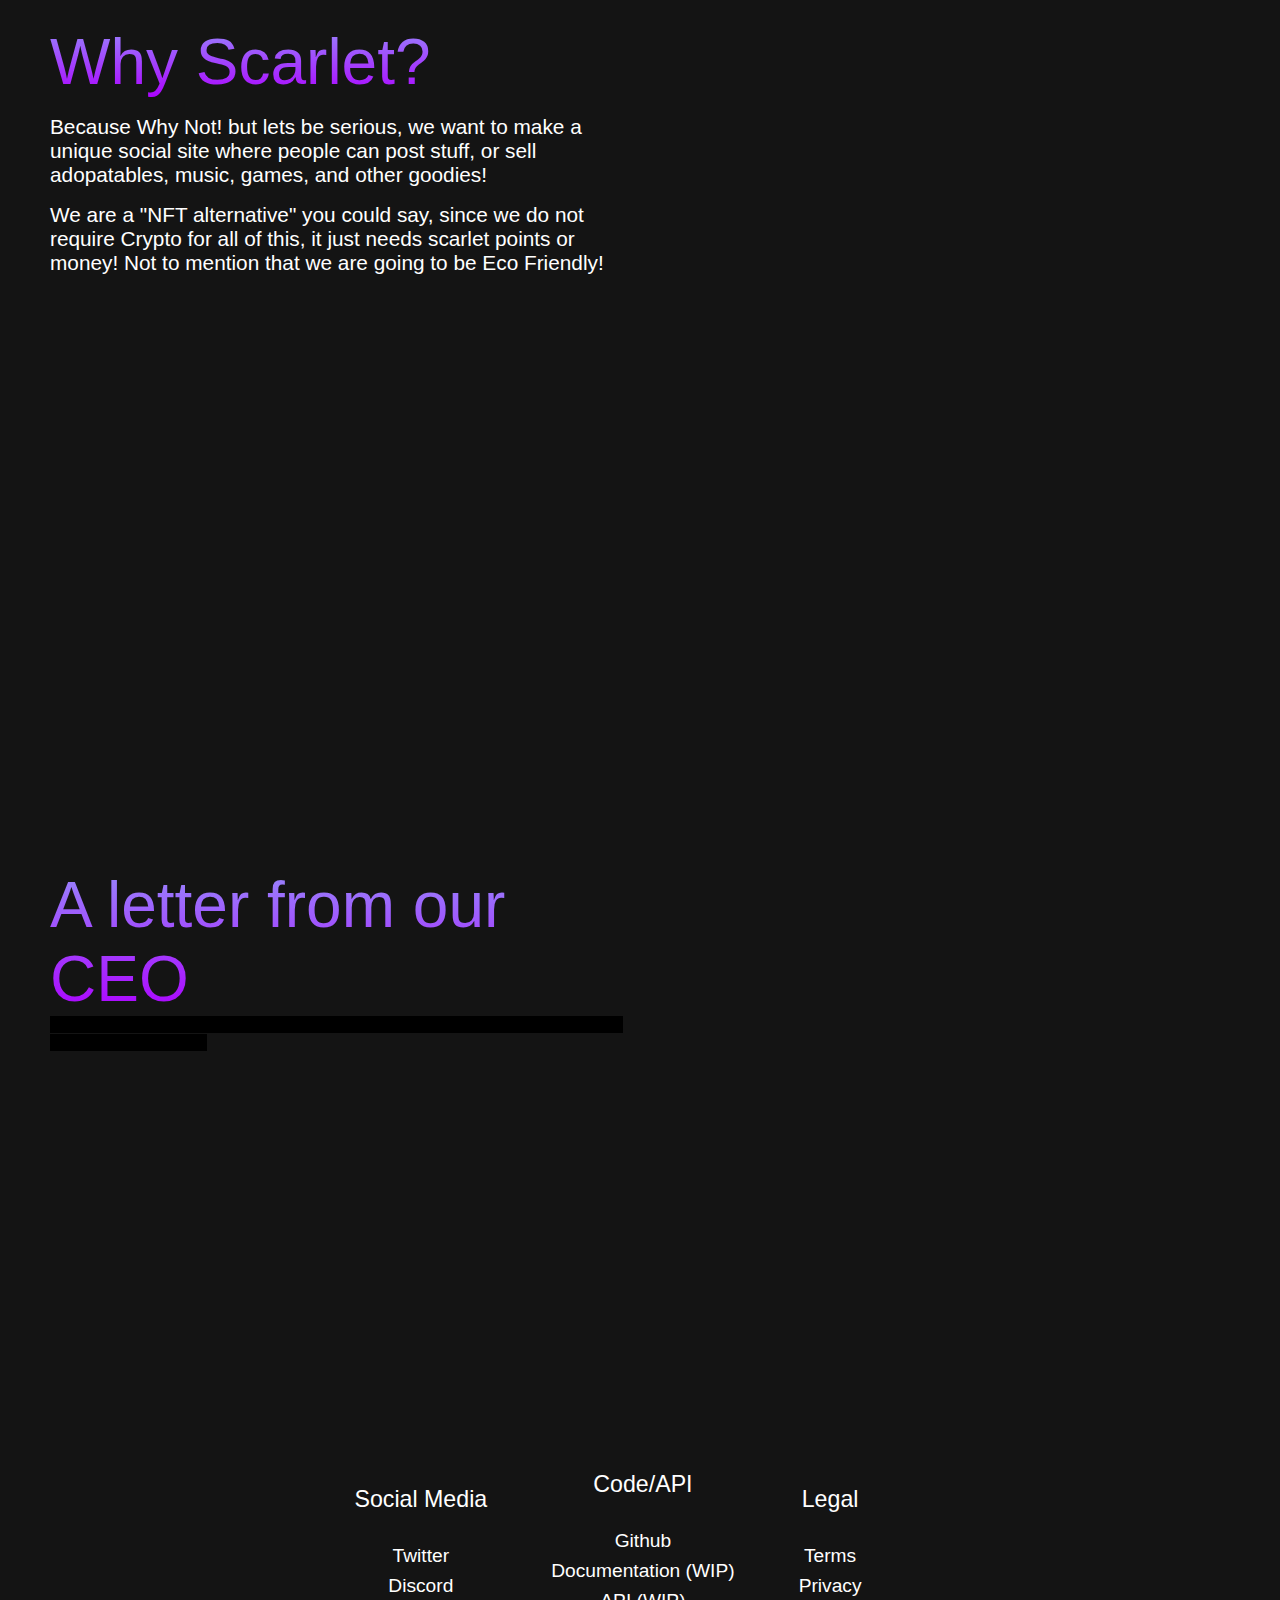
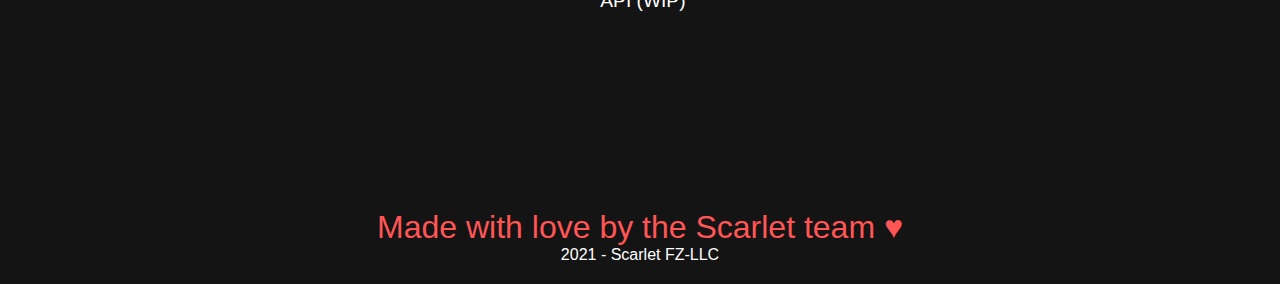
==== commit add247bd: "Removed guilded button" ====
--- a/about.html
+++ b/about.html
@@ -82,7 +82,6 @@
           <div class="footer-heading footer-1">
               <h2>Social Media</h2>
               <a href="https://www.twitter.com/scarlethq_">Twitter</a>
-              <a href="https://www.guilded.gg/scarletapp">Guilded</a>
               <a href="https://www.discord.gg/AvHKDskHdM">Discord</a>
           </div>
           <div class="footer-heading footer-1">
